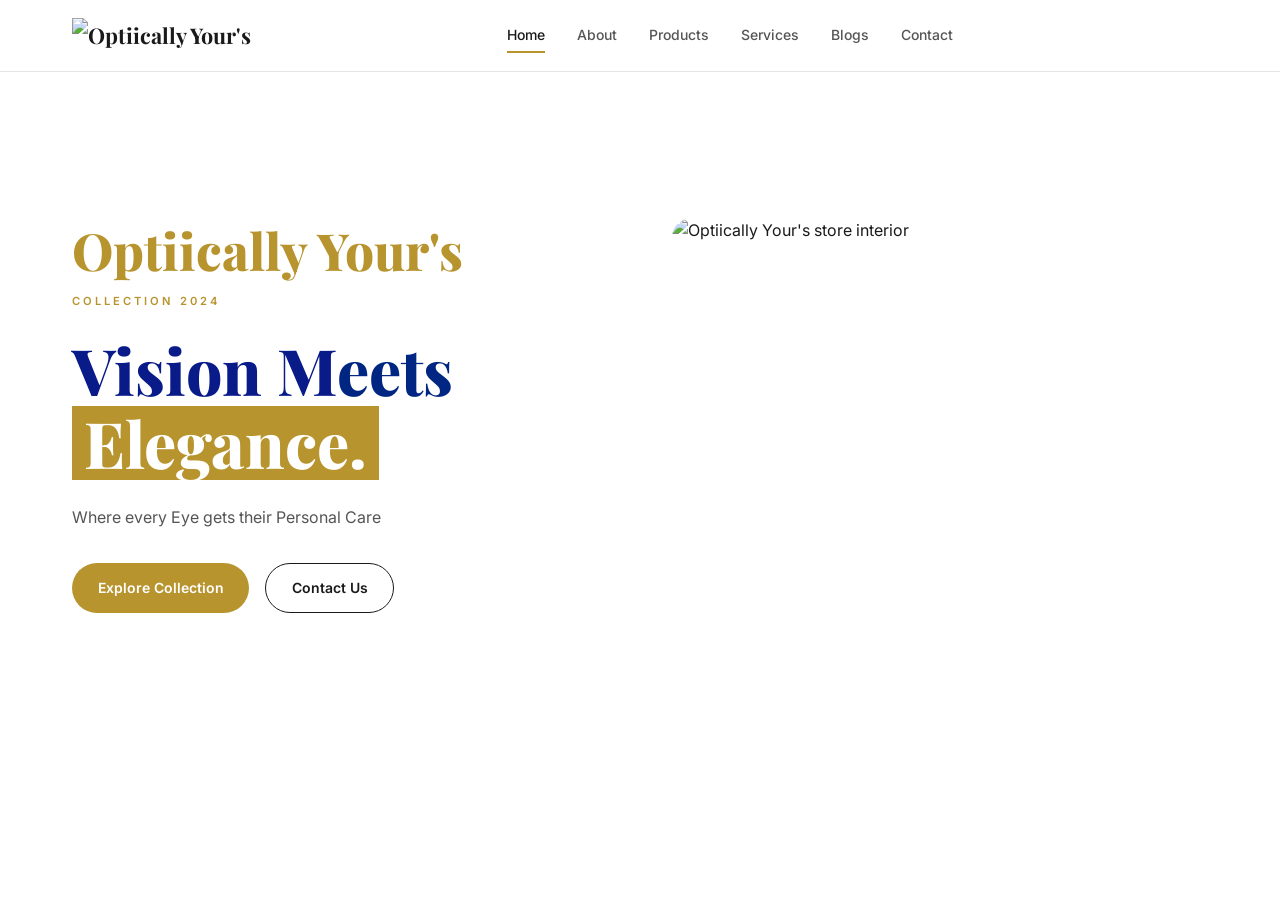
==== index.html @ fedd02a6 "Add site pages, styles, and scripts Co-Authored-By: Claude Fable 5 <noreply@anthropic.com>" ====
<!DOCTYPE html>
<html lang="en">
<head>
  <meta charset="UTF-8">
  <meta name="viewport" content="width=device-width, initial-scale=1.0">
  <meta name="description" content="Optiically Your's — Curating the world's most exquisite eyewear. Precision medical care wrapped in high-fashion aesthetics.">
  <title>Optiically Your's | Vision Meets Elegance</title>
  <link rel="stylesheet" href="css/styles.css">
</head>
<body>

  <!-- ======== NAVIGATION ======== -->
  <nav class="navbar">
    <div class="container">
      <a href="index.html" class="nav-logo"><img src="images/logo.png?v=1" alt="Optiically Your's"></a>
      <div class="nav-links">
        <a href="index.html" class="active">Home</a>
        <a href="about.html">About</a>
        <a href="products.html">Products</a>
        <a href="services.html">Services</a>
        <a href="blogs.html">Blogs</a>
        <a href="contact.html">Contact</a>
      </div>
      <div class="nav-actions">
        <div class="nav-toggle">
          <span></span><span></span><span></span>
        </div>
      </div>
    </div>
  </nav>

  <!-- ======== HERO ======== -->
  <section class="hero">
    <div class="container">
      <div class="hero-content fade-in-left">
        <p style="font-family: var(--font-serif); font-weight: 800; font-size: clamp(2.4rem, 4vw, 3.4rem); line-height: 1.05; color: var(--gold); margin-bottom: var(--space-md);">Optiically Your's</p>
        <p class="hero-label">Collection 2024</p>
        <h1 class="hero-title">
          <span style="color: #1a1a1a;">Vision M<span style="color: #002683;">eets</span></span><br>
          <span class="highlight">Elegance.</span>
        </h1>
        <p class="hero-description">
          Where every Eye gets their Personal Care
        </p>
        <div class="hero-buttons">
          <a href="products.html" class="btn btn-primary">Explore Collection</a>
          <a href="contact.html" class="btn btn-outline">Contact Us</a>
        </div>
      </div>
      <div class="hero-visual fade-in-right">
        <div class="hero-image hero-slideshow">
          <img src="images/hero.png?v=1" alt="Optiically Your's store interior" class="hero-slide is-active">
          <img src="images/hero2.png?v=2" alt="Optiically Your's Drishti Ratna award recognition" class="hero-slide">
          <img src="images/hero3.png?v=1" alt="Optiically Your's Drishti Ratna Certificate of Honour from Bonzer Lenses" class="hero-slide">
        </div>
      </div>
    </div>
  </section>

  <!-- ======== FOOTER ======== -->
  <script src="js/main.js"></script>
  <style>
    .hero-slideshow { position: relative; }
    .hero-slideshow .hero-slide {
      position: absolute;
      inset: 0;
      width: 100%;
      height: 100%;
      object-fit: cover;
      opacity: 0;
      transition: opacity 1s var(--ease);
    }
    .hero-slideshow .hero-slide.is-active { opacity: 1; }
  </style>
  <script>
    (function () {
      const slides = document.querySelectorAll('.hero-slideshow .hero-slide');
      if (slides.length < 2) return;
      let i = 0;
      setInterval(function () {
        slides[i].classList.remove('is-active');
        i = (i + 1) % slides.length;
        slides[i].classList.add('is-active');
      }, 3500);
    })();
  </script>
</body>
</html>

<style id="__om-edit-overrides">
:is(h1,h2,h3,h4,h5,h6) >span:nth-child(1) { color: rgb(0, 36, 126) !important }
:is(h1,h2,h3,h4,h5,h6) >span:nth-child(1) { color: rgb(0, 17, 126) !important }
:is(h1,h2,h3,h4,h5,h6) >span:nth-child(1) { color: rgb(0, 15, 111) !important }
:is(h1,h2,h3,h4,h5,h6) >span:nth-child(1) { color: rgb(9, 26, 137) !important }
</style>
---- css/styles.css ----
/* ============================================
   OPTICALLY YOURS — Design System & Styles
   ============================================ */

/* ---------- Google Fonts ---------- */
@import url('https://fonts.googleapis.com/css2?family=Playfair+Display:ital,wght@0,400;0,500;0,600;0,700;0,800;1,400;1,500;1,600;1,700&family=Inter:wght@300;400;500;600;700&display=swap');

/* ---------- CSS Variables ---------- */
:root {
  /* Colors */
  --gold:        #B8942E;
  --gold-light:  #D4AF37;
  --gold-bg:     #F5E6A3;
  --gold-pale:   #FCF7E3;
  --dark:        #1A1A1A;
  --dark-2:      #2C2C2C;
  --gray-800:    #333333;
  --gray-600:    #555555;
  --gray-400:    #999999;
  --gray-200:    #E5E5E5;
  --gray-100:    #F2F2F2;
  --off-white:   #F9F7F3;
  --white:       #FFFFFF;
  --red:         #C0392B;

  /* Typography */
  --font-serif:  'Playfair Display', Georgia, 'Times New Roman', serif;
  --font-sans:   'Inter', -apple-system, BlinkMacSystemFont, 'Segoe UI', sans-serif;

  /* Spacing */
  --space-xs:    0.25rem;
  --space-sm:    0.5rem;
  --space-md:    1rem;
  --space-lg:    1.5rem;
  --space-xl:    2rem;
  --space-2xl:   3rem;
  --space-3xl:   4rem;
  --space-4xl:   6rem;

  /* Borders */
  --radius-sm:   6px;
  --radius-md:   12px;
  --radius-lg:   20px;
  --radius-xl:   28px;
  --radius-full: 9999px;

  /* Shadows */
  --shadow-sm:   0 1px 3px rgba(0,0,0,0.06);
  --shadow-md:   0 4px 12px rgba(0,0,0,0.08);
  --shadow-lg:   0 8px 30px rgba(0,0,0,0.10);
  --shadow-xl:   0 12px 40px rgba(0,0,0,0.12);

  /* Transitions */
  --ease:        cubic-bezier(0.4, 0, 0.2, 1);
  --duration:    0.3s;

  /* Layout */
  --max-width:   1200px;
  --nav-height:  72px;
}

/* ---------- Reset ---------- */
*, *::before, *::after {
  margin: 0;
  padding: 0;
  box-sizing: border-box;
}

html {
  scroll-behavior: smooth;
  font-size: 16px;
}

body {
  font-family: var(--font-sans);
  color: var(--dark);
  background: var(--white);
  line-height: 1.6;
  -webkit-font-smoothing: antialiased;
  overflow-x: hidden;
}

a {
  text-decoration: none;
  color: inherit;
  transition: color var(--duration) var(--ease);
}

ul, ol { list-style: none; }

img {
  max-width: 100%;
  height: auto;
  display: block;
}

button, input, textarea, select {
  font-family: inherit;
  font-size: inherit;
  border: none;
  outline: none;
  background: none;
}

/* ---------- Utility ---------- */
.container {
  width: 100%;
  max-width: var(--max-width);
  margin: 0 auto;
  padding: 0 var(--space-xl);
}

.section {
  padding: var(--space-4xl) 0;
}

.section-label {
  font-family: var(--font-sans);
  font-size: 0.75rem;
  font-weight: 600;
  letter-spacing: 2.5px;
  text-transform: uppercase;
  color: var(--gold);
  margin-bottom: var(--space-md);
}

.section-title {
  font-family: var(--font-serif);
  font-size: clamp(2rem, 4vw, 2.75rem);
  font-weight: 700;
  color: var(--dark);
  line-height: 1.15;
  margin-bottom: var(--space-md);
}

.section-subtitle {
  font-size: 1rem;
  color: var(--gray-600);
  max-width: 560px;
  line-height: 1.7;
}

/* Image placeholders */
.img-placeholder {
  background: var(--gray-100);
  border: 2px dashed var(--gray-200);
  display: flex;
  align-items: center;
  justify-content: center;
  color: var(--gray-400);
  font-size: 0.85rem;
  font-weight: 500;
  text-align: center;
  border-radius: var(--radius-md);
  overflow: hidden;
  position: relative;
}

.img-placeholder.dark {
  background: var(--dark-2);
  border-color: #444;
  color: #777;
}

.img-placeholder img {
  width: 100%;
  height: 100%;
  object-fit: cover;
  position: absolute;
  top: 0;
  left: 0;
}

/* ---------- Buttons ---------- */
.btn {
  display: inline-flex;
  align-items: center;
  gap: var(--space-sm);
  padding: 0.8rem 1.6rem;
  font-weight: 600;
  font-size: 0.875rem;
  border-radius: var(--radius-full);
  cursor: pointer;
  transition: all var(--duration) var(--ease);
  white-space: nowrap;
}

.btn-primary {
  background: var(--gold);
  color: var(--white);
}
.btn-primary:hover {
  background: var(--gold-light);
  transform: translateY(-2px);
  box-shadow: 0 6px 20px rgba(184,148,46,0.35);
}

.btn-outline {
  background: transparent;
  color: var(--dark);
  border: 1.5px solid var(--dark);
}
.btn-outline:hover {
  background: var(--dark);
  color: var(--white);
  transform: translateY(-2px);
}

.btn-gold-outline {
  background: transparent;
  color: var(--gold);
  border: 1.5px solid var(--gold);
}
.btn-gold-outline:hover {
  background: var(--gold);
  color: var(--white);
  transform: translateY(-2px);
}

/* ============================================
             NAVIGATION
   ============================================ */
.navbar {
  position: fixed;
  top: 0;
  left: 0;
  width: 100%;
  height: var(--nav-height);
  background: rgba(255,255,255,0.95);
  backdrop-filter: blur(12px);
  -webkit-backdrop-filter: blur(12px);
  border-bottom: 1px solid var(--gray-200);
  z-index: 1000;
  transition: box-shadow var(--duration) var(--ease);
}

.navbar.scrolled {
  box-shadow: var(--shadow-md);
}

.navbar .container {
  display: flex;
  align-items: center;
  justify-content: space-between;
  height: 100%;
}

.nav-logo {
  font-family: var(--font-serif);
  font-size: 1.35rem;
  font-weight: 700;
  color: var(--dark);
  display: flex;
  align-items: center;
  gap: var(--space-sm);
}

.nav-logo img {
  height: 36px;
  width: auto;
}

.nav-links {
  display: flex;
  align-items: center;
  gap: var(--space-xl);
}

.nav-links a {
  font-size: 0.875rem;
  font-weight: 500;
  color: var(--gray-600);
  position: relative;
  padding: 4px 0;
}

.nav-links a::after {
  content: '';
  position: absolute;
  bottom: -2px;
  left: 0;
  width: 0;
  height: 2px;
  background: var(--gold);
  transition: width var(--duration) var(--ease);
}

.nav-links a:hover,
.nav-links a.active {
  color: var(--dark);
}

.nav-links a.active::after,
.nav-links a:hover::after {
  width: 100%;
}

.nav-actions {
  display: flex;
  align-items: center;
  gap: var(--space-md);
}

.nav-icon {
  width: 38px;
  height: 38px;
  border-radius: 50%;
  display: flex;
  align-items: center;
  justify-content: center;
  background: var(--gray-100);
  color: var(--dark);
  cursor: pointer;
  transition: all var(--duration) var(--ease);
}
.nav-icon:hover {
  background: var(--dark);
  color: var(--white);
}

/* Mobile menu toggle */
.nav-toggle {
  display: none;
  flex-direction: column;
  gap: 5px;
  cursor: pointer;
  padding: 4px;
}
.nav-toggle span {
  width: 24px;
  height: 2px;
  background: var(--dark);
  border-radius: 2px;
  transition: all var(--duration) var(--ease);
}

/* ============================================
             FOOTER
   ============================================ */
.footer {
  background: var(--white);
  border-top: 1px solid var(--gray-200);
  padding: var(--space-xl) 0;
}

.footer .container {
  display: flex;
  align-items: center;
  justify-content: space-between;
  flex-wrap: wrap;
  gap: var(--space-md);
}

.footer-brand {
  font-family: var(--font-serif);
  font-size: 1.1rem;
  font-weight: 700;
}

.footer-copy {
  font-size: 0.8rem;
  color: var(--gray-400);
  margin-top: var(--space-xs);
}

.footer-links {
  display: flex;
  gap: var(--space-xl);
}

.footer-links a {
  font-size: 0.85rem;
  color: var(--gray-600);
}
.footer-links a:hover {
  color: var(--dark);
}

.footer-social {
  display: flex;
  gap: var(--space-sm);
}

.footer-social a {
  width: 36px;
  height: 36px;
  border-radius: 50%;
  background: var(--dark);
  color: var(--white);
  display: flex;
  align-items: center;
  justify-content: center;
  font-size: 0.85rem;
  transition: all var(--duration) var(--ease);
}
.footer-social a:hover {
  background: var(--gold);
  transform: translateY(-2px);
}

/* ============================================
             HOME PAGE
   ============================================ */

/* Hero */
.hero {
  padding-top: calc(var(--nav-height) + var(--space-3xl));
  padding-bottom: var(--space-3xl);
  min-height: 85vh;
  display: flex;
  align-items: center;
}

.hero .container {
  display: grid;
  grid-template-columns: 1fr 1fr;
  gap: var(--space-3xl);
  align-items: center;
}

.hero-content {
  position: relative;
}

.hero-label {
  font-family: var(--font-sans);
  font-size: 0.7rem;
  font-weight: 600;
  letter-spacing: 3px;
  text-transform: uppercase;
  color: var(--gold);
  margin-bottom: var(--space-lg);
}

.hero-title {
  font-family: var(--font-serif);
  font-size: clamp(2.8rem, 5vw, 4rem);
  font-weight: 800;
  line-height: 1.1;
  color: var(--dark);
  margin-bottom: var(--space-lg);
}

.hero-title .highlight {
  background: var(--gold);
  color: var(--white);
  padding: 2px 12px;
  display: inline-block;
}

.hero-description {
  font-size: 1rem;
  color: var(--gray-600);
  line-height: 1.7;
  max-width: 420px;
  margin-bottom: var(--space-xl);
}

.hero-buttons {
  display: flex;
  gap: var(--space-md);
  flex-wrap: wrap;
}

.hero-visual {
  position: relative;
}

.hero-image {
  width: 100%;
  aspect-ratio: 4/3;
  border-radius: var(--radius-lg);
  overflow: hidden;
}

.hero-testimonial {
  position: absolute;
  bottom: -10px;
  left: -30px;
  background: var(--white);
  border-radius: var(--radius-md);
  padding: var(--space-lg);
  max-width: 280px;
  box-shadow: var(--shadow-lg);
  animation: float 4s ease-in-out infinite;
}

.hero-testimonial p {
  font-size: 0.85rem;
  font-style: italic;
  color: var(--gray-600);
  line-height: 1.5;
  margin-bottom: var(--space-sm);
}

.hero-testimonial .author {
  display: flex;
  align-items: center;
  gap: var(--space-sm);
  font-size: 0.8rem;
  font-weight: 600;
  color: var(--dark);
}

.hero-testimonial .author-avatar {
  width: 28px;
  height: 28px;
  border-radius: 50%;
  background: var(--gray-200);
}

@keyframes float {
  0%, 100% { transform: translateY(0); }
  50% { transform: translateY(-8px); }
}

/* Signature Frames */
.signature-frames {
  background: var(--white);
}

.signature-header {
  display: flex;
  justify-content: space-between;
  align-items: flex-end;
  margin-bottom: var(--space-3xl);
}

.signature-header .view-catalog {
  font-size: 0.9rem;
  font-weight: 600;
  color: var(--gold);
  display: flex;
  align-items: center;
  gap: var(--space-xs);
}
.signature-header .view-catalog:hover {
  gap: var(--space-sm);
}

.frames-grid {
  display: grid;
  grid-template-columns: 1fr 1fr 1fr;
  grid-template-rows: auto auto;
  gap: var(--space-xl);
}

.frame-card {
  background: var(--white);
  border: 1px solid var(--gray-200);
  border-radius: var(--radius-lg);
  overflow: hidden;
  transition: all var(--duration) var(--ease);
  padding: var(--space-xl);
}
.frame-card:hover {
  box-shadow: var(--shadow-lg);
  transform: translateY(-4px);
}

.frame-card.featured {
  grid-row: span 2;
  display: flex;
  flex-direction: column;
}

.frame-card .badge {
  display: inline-block;
  background: var(--gold);
  color: var(--white);
  font-size: 0.65rem;
  font-weight: 700;
  letter-spacing: 1.5px;
  text-transform: uppercase;
  padding: 4px 10px;
  border-radius: var(--radius-full);
  margin-bottom: var(--space-md);
}

.frame-card h3 {
  font-family: var(--font-serif);
  font-size: 1.5rem;
  font-weight: 700;
  margin-bottom: var(--space-xs);
}

.frame-card .frame-subtitle {
  font-size: 0.85rem;
  color: var(--gray-400);
}

.frame-card .frame-image {
  flex: 1;
  min-height: 180px;
  margin: var(--space-lg) 0;
  border-radius: var(--radius-md);
}

.frame-card .frame-footer {
  font-size: 0.75rem;
  font-weight: 600;
  letter-spacing: 1.5px;
  text-transform: uppercase;
  color: var(--gray-400);
  margin-top: auto;
}

.frame-card .view-details {
  font-size: 0.85rem;
  font-weight: 600;
  color: var(--gold);
  margin-top: var(--space-md);
  display: inline-flex;
  align-items: center;
  gap: var(--space-xs);
}
.frame-card .view-details:hover {
  gap: var(--space-sm);
}

/* Prescription Lenses CTA */
.lenses-cta {
  grid-column: 2 / 4;
  background: var(--gold-pale);
  border: none;
  display: flex;
  align-items: center;
  gap: var(--space-xl);
}

.lenses-cta .lenses-info { flex: 1; }

.lenses-cta h3 {
  font-family: var(--font-serif);
  font-size: 1.4rem;
  margin-bottom: var(--space-sm);
}

.lenses-cta p {
  font-size: 0.85rem;
  color: var(--gray-600);
  line-height: 1.5;
}

.lenses-cta .learn-more {
  font-size: 0.85rem;
  font-weight: 600;
  color: var(--gold);
  margin-top: var(--space-md);
  display: inline-flex;
  align-items: center;
  gap: var(--space-xs);
}

.lenses-cta .lens-icon {
  width: 80px;
  height: 80px;
  border-radius: 50%;
  background: var(--gold);
  flex-shrink: 0;
}

/* ============================================
             ABOUT PAGE
   ============================================ */
.page-hero {
  padding-top: calc(var(--nav-height) + var(--space-2xl));
  padding-bottom: var(--space-3xl);
}

/* About - Founder Section */
.founder-section {
  padding-top: calc(var(--nav-height) + var(--space-2xl));
  padding-bottom: var(--space-3xl);
}

.founder-section .container {
  display: grid;
  grid-template-columns: 300px 1fr;
  gap: var(--space-3xl);
  align-items: start;
}

.founder-image {
  width: 100%;
  aspect-ratio: 3/4;
  border-radius: var(--radius-lg);
  overflow: hidden;
}

.founder-content .section-label {
  color: var(--gold);
}

.founder-content .founder-name {
  font-family: var(--font-serif);
  font-size: clamp(2.2rem, 4vw, 3rem);
  font-weight: 700;
  line-height: 1.15;
  margin-bottom: var(--space-lg);
}

.founder-content .founder-name .gold {
  color: var(--gold);
}

.founder-content .founder-bio {
  font-size: 0.95rem;
  color: var(--gray-600);
  line-height: 1.8;
  margin-bottom: var(--space-xl);
}

.founder-quote {
  background: var(--gold-pale);
  border-left: 4px solid var(--gold);
  padding: var(--space-xl);
  border-radius: 0 var(--radius-md) var(--radius-md) 0;
  margin-bottom: var(--space-xl);
}

.founder-quote blockquote {
  font-family: var(--font-serif);
  font-size: 1.05rem;
  font-style: italic;
  color: var(--dark);
  line-height: 1.6;
  margin-bottom: var(--space-sm);
}

.founder-quote cite {
  font-family: var(--font-serif);
  font-size: 0.9rem;
  color: var(--gold);
  font-style: italic;
}

/* Mission */
.mission-section {
  text-align: center;
  background: var(--white);
}

.mission-section .mission-quote {
  font-family: var(--font-serif);
  font-style: italic;
  font-size: 1.05rem;
  color: var(--gray-600);
  max-width: 520px;
  margin: 0 auto var(--space-3xl);
  line-height: 1.6;
}

.mission-pillars {
  display: grid;
  grid-template-columns: repeat(3, 1fr);
  gap: var(--space-xl);
}

.mission-pillar {
  text-align: center;
  padding: var(--space-xl);
}

.mission-pillar .pillar-icon {
  width: 56px;
  height: 56px;
  border-radius: 50%;
  background: var(--gold-pale);
  color: var(--gold);
  display: flex;
  align-items: center;
  justify-content: center;
  font-size: 1.2rem;
  margin: 0 auto var(--space-md);
}

.mission-pillar h4 {
  font-family: var(--font-serif);
  font-size: 1.1rem;
  margin-bottom: var(--space-sm);
}

.mission-pillar p {
  font-size: 0.85rem;
  color: var(--gray-600);
  line-height: 1.6;
}

/* Lens Experience */
.lens-experience {
  background: var(--off-white);
}

.lens-experience .container {
  display: grid;
  grid-template-columns: 1fr 1fr;
  gap: var(--space-3xl);
  align-items: center;
}

.lens-bars { display: flex; flex-direction: column; gap: var(--space-lg); }

.lens-bar {
  background: var(--white);
  border-radius: var(--radius-md);
  padding: var(--space-lg);
  box-shadow: var(--shadow-sm);
}

.lens-bar .bar-header {
  display: flex;
  justify-content: space-between;
  align-items: center;
  margin-bottom: var(--space-sm);
}

.lens-bar .bar-name {
  font-weight: 600;
  font-size: 0.9rem;
}

.lens-bar .bar-tag {
  font-size: 0.7rem;
  font-weight: 700;
  letter-spacing: 1px;
  text-transform: uppercase;
  color: var(--white);
  background: var(--gold);
  padding: 2px 8px;
  border-radius: var(--radius-full);
}

.lens-bar .bar-track {
  height: 6px;
  background: var(--gray-200);
  border-radius: 3px;
  overflow: hidden;
}

.lens-bar .bar-fill {
  height: 100%;
  background: var(--gold);
  border-radius: 3px;
  transition: width 1.5s var(--ease);
}

.lens-bar .bar-description {
  font-size: 0.8rem;
  color: var(--gray-400);
  margin-top: var(--space-sm);
}

.expertise-content h3 {
  font-family: var(--font-serif);
  font-size: 1.6rem;
  margin-bottom: var(--space-lg);
}

.expertise-content p {
  font-size: 0.95rem;
  color: var(--gray-600);
  line-height: 1.7;
  margin-bottom: var(--space-xl);
}

.expertise-list {
  display: flex;
  flex-direction: column;
  gap: var(--space-md);
}

.expertise-list li {
  display: flex;
  align-items: center;
  gap: var(--space-sm);
  font-size: 0.9rem;
  font-weight: 500;
}

.expertise-list li .check {
  width: 22px;
  height: 22px;
  border-radius: 50%;
  background: var(--gold);
  color: var(--white);
  display: flex;
  align-items: center;
  justify-content: center;
  font-size: 0.7rem;
  flex-shrink: 0;
}

/* ============================================
             SERVICES PAGE
   ============================================ */

/* Services Hero */
.services-hero {
  padding-top: calc(var(--nav-height) + var(--space-2xl));
  padding-bottom: var(--space-2xl);
  position: relative;
  overflow: hidden;
}

.services-hero .container {
  display: grid;
  grid-template-columns: 1fr 1fr;
  gap: var(--space-3xl);
  align-items: center;
}

.services-hero-image {
  position: relative;
  border-radius: var(--radius-lg);
  overflow: hidden;
  aspect-ratio: 4/3;
}

.services-hero-stat {
  position: absolute;
  bottom: 20px;
  right: 20px;
  background: rgba(0,0,0,0.7);
  backdrop-filter: blur(8px);
  color: var(--white);
  border-radius: var(--radius-md);
  padding: var(--space-md) var(--space-lg);
  text-align: center;
}

.services-hero-stat .stat-number {
  font-family: var(--font-serif);
  font-size: 2rem;
  font-weight: 700;
}

.services-hero-stat .stat-label {
  font-size: 0.7rem;
  letter-spacing: 1.5px;
  text-transform: uppercase;
  opacity: 0.8;
}

/* Lens Solutions */
.lens-solutions {
  background: var(--white);
}

.solutions-header {
  display: flex;
  justify-content: space-between;
  align-items: flex-end;
  margin-bottom: var(--space-3xl);
}

.solutions-header .watermark {
  font-family: var(--font-serif);
  font-size: 5rem;
  font-weight: 700;
  color: var(--gray-100);
  line-height: 1;
}

.solutions-grid {
  display: grid;
  grid-template-columns: 1fr;
  gap: var(--space-xl);
}

.solution-card {
  background: var(--off-white);
  border-radius: var(--radius-lg);
  padding: var(--space-2xl);
  transition: all var(--duration) var(--ease);
  display: flex;
  align-items: center;
  gap: var(--space-2xl);
}
.solution-card:hover {
  background: var(--white);
  box-shadow: var(--shadow-lg);
  transform: translateY(-4px);
}

.solution-lens {
  flex-shrink: 0;
  width: 260px;
  border-radius: var(--radius-md);
  overflow: hidden;
}

.solution-lens.img-placeholder {
  height: 160px;
  border-radius: var(--radius-md);
}

.solution-lens.has-image {
  background: var(--white);
  box-shadow: var(--shadow-sm);
  display: flex;
  align-items: center;
  justify-content: center;
}

.solution-lens.has-image img {
  width: 100%;
  height: auto;
  display: block;
  object-fit: contain;
}

.solution-content {
  flex: 1;
}

@media (max-width: 540px) {
  .solution-card {
    flex-direction: column;
    align-items: flex-start;
    gap: var(--space-lg);
  }
  .solution-lens,
  .solution-lens.has-image {
    width: 100%;
  }
}

.solution-card .card-icon {
  width: 48px;
  height: 48px;
  border-radius: var(--radius-md);
  background: var(--white);
  display: flex;
  align-items: center;
  justify-content: center;
  font-size: 1.2rem;
  margin-bottom: var(--space-lg);
  box-shadow: var(--shadow-sm);
}

.solution-card h4 {
  font-family: var(--font-serif);
  font-size: 1.15rem;
  margin-bottom: var(--space-sm);
}

.solution-card p {
  font-size: 0.85rem;
  color: var(--gray-600);
  line-height: 1.6;
}

/* Blogs page */
.blog-eyebrow {
  font-size: 0.72rem;
  letter-spacing: 0.12em;
  text-transform: uppercase;
  color: var(--gold);
  font-weight: 600;
  margin-bottom: var(--space-xs);
}
.solution-card .blog-eyebrow + h4 {
  margin-top: 0;
}
.blog-cta {
  display: flex;
  align-items: center;
  justify-content: space-between;
  gap: var(--space-xl);
  flex-wrap: wrap;
  background: var(--off-white);
  border: 1px solid var(--gray-200);
  border-radius: var(--radius-lg);
  padding: var(--space-2xl);
}
.blog-cta h3 {
  font-family: var(--font-serif);
  font-size: 1.5rem;
  color: rgb(9, 26, 137);
  margin-bottom: var(--space-xs);
}
.blog-cta p {
  font-size: 0.9rem;
  color: var(--gray-600);
  max-width: 46ch;
}
.blog-cta .btn {
  flex-shrink: 0;
}
@media (max-width: 540px) {
  .blog-cta {
    text-align: center;
    justify-content: center;
  }
}

/* Eye Conditions — stacked variant (Blogs page) */
.eye-conditions.stacked .conditions-intro {
  text-align: center;
  max-width: 640px;
  margin: 0 auto var(--space-2xl);
}
.eye-conditions.stacked .conditions-grid {
  grid-template-columns: repeat(4, 1fr);
}
@media (max-width: 540px) {
  .eye-conditions.stacked .conditions-grid {
    grid-template-columns: 1fr;
  }
}

/* Eye Conditions */
.eye-conditions {
  background: var(--off-white);
}

.conditions-layout {
  display: grid;
  grid-template-columns: 1fr 1fr;
  gap: var(--space-3xl);
  align-items: start;
}

.conditions-intro h2 {
  font-family: var(--font-serif);
  font-size: clamp(2rem, 3.5vw, 2.5rem);
  line-height: 1.15;
  margin-bottom: var(--space-md);
}

.conditions-intro h2 em {
  font-style: italic;
  color: var(--gold);
}

.conditions-intro p {
  font-size: 0.95rem;
  color: var(--gray-600);
  line-height: 1.7;
}

.conditions-intro-image {
  width: 100%;
  aspect-ratio: 16/10;
  border-radius: var(--radius-lg);
  margin-top: var(--space-xl);
  overflow: hidden;
}

.conditions-grid {
  display: grid;
  grid-template-columns: 1fr 1fr;
  gap: var(--space-lg);
}

.condition-card {
  background: var(--white);
  border-radius: var(--radius-lg);
  padding: var(--space-xl);
  transition: all var(--duration) var(--ease);
  display: flex;
  flex-direction: column;
}
.condition-card:hover {
  box-shadow: var(--shadow-md);
}

.condition-card h4 {
  font-family: var(--font-serif);
  font-size: 1.05rem;
  color: var(--gold);
  margin-bottom: var(--space-sm);
}

.condition-card p {
  font-size: 0.82rem;
  color: var(--gray-600);
  line-height: 1.6;
}

.condition-card .read-more {
  margin-top: var(--space-md);
  display: inline-flex;
  align-items: center;
  gap: 6px;
  font-size: 0.72rem;
  letter-spacing: 0.1em;
  text-transform: uppercase;
  font-weight: 600;
  color: var(--gold);
  transition: gap var(--duration) var(--ease);
}
.condition-card .read-more:hover {
  gap: 12px;
}

/* ============================================
             BLOG ARTICLE PAGE
   ============================================ */
.article-hero {
  padding-top: calc(var(--nav-height) + var(--space-2xl));
  padding-bottom: var(--space-xl);
}
.article-hero .container {
  max-width: 760px;
}
.article-back {
  display: inline-flex;
  align-items: center;
  gap: 8px;
  font-size: 0.78rem;
  letter-spacing: 0.08em;
  text-transform: uppercase;
  font-weight: 600;
  color: var(--gray-400);
  margin-bottom: var(--space-xl);
  transition: color var(--duration) var(--ease);
}
.article-back:hover {
  color: var(--gold);
}
.article-hero .section-label {
  color: var(--gold);
}
.article-title {
  font-family: var(--font-serif);
  font-size: clamp(2.1rem, 4.5vw, 3rem);
  line-height: 1.1;
  color: rgb(9, 26, 137);
  margin: var(--space-sm) 0 var(--space-lg);
}
.article-lede {
  font-size: 1.15rem;
  line-height: 1.6;
  color: var(--gray-600);
}
.article-dek {
  font-size: 1.2rem;
  line-height: 1.5;
  color: var(--gray-600);
  font-style: italic;
  margin: var(--space-sm) 0 var(--space-lg);
}
.article-meta {
  display: flex;
  flex-wrap: wrap;
  gap: var(--space-sm) var(--space-lg);
  align-items: center;
  padding-top: var(--space-lg);
  border-top: 1px solid var(--gray-200);
  font-size: 0.78rem;
  letter-spacing: 0.06em;
  text-transform: uppercase;
  font-weight: 600;
  color: var(--gray-400);
}
.article-meta .meta-tag {
  color: var(--gold);
}
.article-stats {
  display: grid;
  grid-template-columns: repeat(3, 1fr);
  gap: var(--space-lg);
  margin: var(--space-2xl) 0;
  padding: var(--space-2xl) 0;
  border-top: 1px solid var(--gray-200);
  border-bottom: 1px solid var(--gray-200);
}
.article-stats .stat {
  text-align: center;
}
.article-stats .stat-num {
  font-family: var(--font-serif);
  font-size: clamp(2.2rem, 5vw, 3.2rem);
  line-height: 1;
  color: rgb(9, 26, 137);
  margin-bottom: var(--space-xs);
}
.article-stats .stat-cap {
  font-size: 0.8rem;
  line-height: 1.4;
  color: var(--gray-500);
}
.article-quote {
  margin: var(--space-2xl) 0;
  padding-left: var(--space-xl);
  border-left: 3px solid var(--gold);
  font-family: var(--font-serif);
  font-style: italic;
  font-size: 1.35rem;
  line-height: 1.5;
  color: rgb(9, 26, 137);
}
@media (max-width: 540px) {
  .article-stats {
    grid-template-columns: 1fr;
    gap: var(--space-xl);
  }
}
.article-body {
  padding-top: 0;
  padding-bottom: var(--space-3xl);
}
.article-body .container {
  max-width: 760px;
}
.article-figure {
  aspect-ratio: 16/9;
  border-radius: var(--radius-lg);
  margin-bottom: var(--space-2xl);
}
.article-prose h2 {
  font-family: var(--font-serif);
  font-size: 1.6rem;
  color: rgb(9, 26, 137);
  margin: var(--space-2xl) 0 var(--space-sm);
}
.article-prose h3 {
  font-family: var(--font-serif);
  font-size: 1.2rem;
  color: var(--gold);
  margin: var(--space-xl) 0 var(--space-xs);
}
.article-prose p {
  font-size: 1rem;
  line-height: 1.75;
  color: var(--gray-600);
  margin-bottom: var(--space-md);
}
.article-prose ul {
  margin: 0 0 var(--space-md) var(--space-lg);
  padding: 0;
}
.article-prose li {
  font-size: 1rem;
  line-height: 1.7;
  color: var(--gray-600);
  margin-bottom: var(--space-xs);
}
.article-placeholder {
  border: 1px dashed var(--gray-300);
  border-radius: var(--radius-lg);
  padding: var(--space-2xl);
  text-align: center;
  color: var(--gray-400);
  font-family: var(--font-mono, monospace);
  font-size: 0.85rem;
  line-height: 1.7;
}
.article-types {
  display: grid;
  grid-template-columns: repeat(3, 1fr);
  gap: var(--space-lg);
  margin: var(--space-xl) 0;
}
.article-type-card {
  background: var(--off-white);
  border-radius: var(--radius-lg);
  padding: var(--space-xl);
  border-top: 3px solid var(--gold);
}
.article-type-card h3 {
  font-family: var(--font-serif);
  font-size: 1rem;
  color: rgb(9, 26, 137);
  margin-bottom: var(--space-sm);
}
.article-type-card p {
  font-size: 0.82rem;
  color: var(--gray-600);
  line-height: 1.6;
  margin: 0;
}
@media (max-width: 540px) {
  .article-types {
    grid-template-columns: 1fr;
  }
}

/* ============================================
             CONTACT PAGE
   ============================================ */
.contact-hero {
  padding-top: calc(var(--nav-height) + var(--space-2xl));
  padding-bottom: var(--space-2xl);
}

.contact-hero .container {
  display: grid;
  grid-template-columns: 1fr 1fr;
  gap: var(--space-3xl);
  align-items: center;
}

.contact-hero-image {
  width: 100%;
  aspect-ratio: 4/3;
  border-radius: var(--radius-lg);
  overflow: hidden;
}

/* Contact Grid */
.contact-grid {
  display: grid;
  grid-template-columns: 1.2fr 1fr;
  gap: var(--space-xl);
}

/* Form */
.contact-form-card {
  background: var(--white);
  border: 1px solid var(--gray-200);
  border-radius: var(--radius-lg);
  padding: var(--space-2xl);
}

.contact-form-card h3 {
  font-family: var(--font-serif);
  font-size: 1.5rem;
  margin-bottom: var(--space-xl);
}

.form-row {
  display: grid;
  grid-template-columns: 1fr 1fr;
  gap: var(--space-md);
  margin-bottom: var(--space-md);
}

.form-group {
  margin-bottom: var(--space-md);
}

.form-group label {
  display: block;
  font-size: 0.7rem;
  font-weight: 600;
  letter-spacing: 1.5px;
  text-transform: uppercase;
  color: var(--gray-400);
  margin-bottom: var(--space-sm);
}

.form-group input,
.form-group textarea,
.form-group select {
  width: 100%;
  padding: 0.85rem 1rem;
  background: var(--off-white);
  border: 1px solid var(--gray-200);
  border-radius: var(--radius-sm);
  font-size: 0.9rem;
  color: var(--dark);
  transition: border-color var(--duration);
}

.form-group input:focus,
.form-group textarea:focus,
.form-group select:focus {
  border-color: var(--gold);
}

.form-group textarea {
  resize: vertical;
  min-height: 120px;
}

/* Direct Channels */
.contact-sidebar {
  display: flex;
  flex-direction: column;
  gap: var(--space-xl);
}

.channels-card {
  background: var(--gold-pale);
  border-radius: var(--radius-lg);
  padding: var(--space-2xl);
}

.channels-card h3 {
  font-family: var(--font-serif);
  font-size: 1.3rem;
  margin-bottom: var(--space-xl);
}

.channel-item {
  display: flex;
  gap: var(--space-md);
  margin-bottom: var(--space-lg);
}

.channel-item:last-child { margin-bottom: 0; }

.channel-item .channel-icon {
  width: 40px;
  height: 40px;
  border-radius: 50%;
  background: var(--gold);
  color: var(--white);
  display: flex;
  align-items: center;
  justify-content: center;
  font-size: 1rem;
  flex-shrink: 0;
}

.channel-item .channel-label {
  font-size: 0.65rem;
  font-weight: 600;
  letter-spacing: 1.5px;
  text-transform: uppercase;
  color: var(--gray-400);
  margin-bottom: 2px;
}

.channel-item .channel-value {
  font-size: 1rem;
  font-weight: 700;
  color: var(--dark);
}

.channel-item .channel-note {
  font-size: 0.8rem;
  color: var(--gray-400);
}

/* Hours */
.hours-card {
  background: var(--gold);
  color: var(--white);
  border-radius: var(--radius-lg);
  padding: var(--space-2xl);
}

.hours-card h3 {
  font-family: var(--font-serif);
  font-size: 1.3rem;
  margin-bottom: var(--space-lg);
}

.hours-row {
  display: flex;
  justify-content: space-between;
  padding: var(--space-sm) 0;
  border-bottom: 1px solid rgba(255,255,255,0.2);
  font-size: 0.9rem;
}
.hours-row:last-child { border-bottom: none; }

.hours-row .day { opacity: 0.9; }
.hours-row .time { font-weight: 600; }

.hours-row.closed .day,
.hours-row.closed .time {
  color: var(--gold-pale);
}

/* Find Us */
.find-us {
  background: var(--dark);
  color: var(--white);
  border-radius: var(--radius-xl);
  overflow: hidden;
}

.find-us .container {
  display: grid;
  grid-template-columns: 1fr 1fr;
  min-height: 360px;
}

.find-us-content {
  padding: var(--space-3xl);
}

.find-us-content h2 {
  font-family: var(--font-serif);
  font-size: 2rem;
  margin-bottom: var(--space-lg);
}

.find-us-content p {
  font-size: 0.95rem;
  opacity: 0.8;
  line-height: 1.7;
  margin-bottom: var(--space-xl);
}

.find-us-content .address strong {
  display: block;
  font-size: 1rem;
  opacity: 1;
  margin-bottom: var(--space-xs);
}

.find-us-content .address span {
  font-size: 0.9rem;
  opacity: 0.7;
  display: block;
  line-height: 1.5;
}

.find-us-content .directions-link {
  display: inline-flex;
  align-items: center;
  gap: var(--space-xs);
  margin-top: var(--space-lg);
  color: var(--gold-light);
  font-weight: 600;
  font-size: 0.9rem;
}

.find-us-map {
  position: relative;
  overflow: hidden;
}

.find-us-map .map-pin {
  position: absolute;
  top: 50%;
  left: 50%;
  transform: translate(-50%, -50%);
  width: 48px;
  height: 48px;
  border-radius: 50%;
  background: var(--gold);
  display: flex;
  align-items: center;
  justify-content: center;
  color: var(--white);
  font-size: 1.2rem;
  z-index: 2;
  box-shadow: 0 0 0 12px rgba(184,148,46,0.2);
}

/* ============================================
             OFFERS PAGE
   ============================================ */
.offers-hero {
  padding-top: calc(var(--nav-height) + var(--space-2xl));
  padding-bottom: var(--space-2xl);
}

.offers-hero .container {
  display: grid;
  grid-template-columns: 1fr 1fr;
  gap: var(--space-3xl);
  align-items: center;
}

.offers-hero-title {
  font-family: var(--font-serif);
  font-size: clamp(2.5rem, 4.5vw, 3.5rem);
  font-weight: 800;
  line-height: 1.1;
  margin-bottom: var(--space-lg);
}

.offers-hero-title .gold { color: var(--gold); }

/* Promo Cards */
.promo-grid {
  display: grid;
  grid-template-columns: 1fr 2fr 1fr;
  gap: var(--space-xl);
  align-items: stretch;
}

.promo-card {
  background: var(--white);
  border: 1px solid var(--gray-200);
  border-radius: var(--radius-lg);
  padding: var(--space-xl);
  transition: all var(--duration) var(--ease);
}
.promo-card:hover {
  box-shadow: var(--shadow-md);
  transform: translateY(-2px);
}

.promo-card.promo-image {
  overflow: hidden;
  padding: 0;
}

.promo-card .promo-tag {
  display: inline-block;
  font-size: 0.65rem;
  font-weight: 600;
  letter-spacing: 1.5px;
  text-transform: uppercase;
  color: var(--gold);
  background: var(--gold-pale);
  padding: 4px 10px;
  border-radius: var(--radius-full);
  margin-bottom: var(--space-md);
}

.promo-card h3 {
  font-family: var(--font-serif);
  font-size: 1.3rem;
  margin-bottom: var(--space-sm);
}

.promo-card p {
  font-size: 0.85rem;
  color: var(--gray-600);
  line-height: 1.6;
}

.promo-card .promo-note {
  font-size: 0.75rem;
  color: var(--gray-400);
  font-style: italic;
  margin-top: var(--space-md);
}

.promo-card .promo-icon {
  width: 40px;
  height: 40px;
  border-radius: 50%;
  background: var(--gold-pale);
  color: var(--gold);
  display: flex;
  align-items: center;
  justify-content: center;
  margin-bottom: var(--space-md);
}

.promo-card .book-link {
  display: inline-flex;
  align-items: center;
  gap: var(--space-xs);
  margin-top: var(--space-lg);
  font-size: 0.85rem;
  font-weight: 600;
  color: var(--dark);
}

/* Digital Shield */
.digi-shield {
  display: grid;
  grid-template-columns: 1fr auto;
  gap: var(--space-xl);
  align-items: center;
  margin-top: var(--space-xl);
}

.shield-card {
  background: var(--off-white);
  border-radius: var(--radius-lg);
  padding: var(--space-xl);
}

.shield-card h4 {
  font-size: 0.95rem;
  font-weight: 600;
  margin-bottom: var(--space-xs);
}

.shield-card p {
  font-size: 0.85rem;
  color: var(--gray-600);
}

.shield-card .big-discount {
  font-family: var(--font-serif);
  font-size: 2rem;
  font-weight: 800;
  color: var(--gold);
  margin-top: var(--space-md);
}

/* Referral */
.referral-section {
  margin-top: var(--space-3xl);
  background: var(--dark);
  border-radius: var(--radius-xl);
  padding: var(--space-3xl);
  display: grid;
  grid-template-columns: 1fr auto;
  gap: var(--space-3xl);
  align-items: center;
  color: var(--white);
}

.referral-section h2 {
  font-family: var(--font-serif);
  font-size: 2rem;
  margin-bottom: var(--space-md);
}

.referral-section p {
  font-size: 0.95rem;
  opacity: 0.8;
  line-height: 1.6;
  margin-bottom: var(--space-xl);
}

.referral-buttons {
  display: flex;
  gap: var(--space-md);
}

.referral-icon {
  width: 100px;
  height: 100px;
  border-radius: 50%;
  background: var(--gold);
  display: flex;
  align-items: center;
  justify-content: center;
  font-size: 2.5rem;
  color: var(--white);
}

/* Vouchers */
.vouchers-section {
  margin-top: var(--space-3xl);
}

.vouchers-grid {
  display: grid;
  grid-template-columns: repeat(3, 1fr);
  gap: var(--space-xl);
  margin-top: var(--space-2xl);
}

.voucher-card {
  background: var(--white);
  border: 1px solid var(--gray-200);
  border-radius: var(--radius-lg);
  padding: var(--space-xl);
  text-align: center;
  transition: all var(--duration) var(--ease);
}
.voucher-card:hover {
  box-shadow: var(--shadow-md);
  transform: translateY(-2px);
}

.voucher-card .voucher-icon {
  width: 48px;
  height: 48px;
  border-radius: 50%;
  background: var(--off-white);
  display: flex;
  align-items: center;
  justify-content: center;
  margin: 0 auto var(--space-md);
  font-size: 1.2rem;
}

.voucher-card h4 {
  font-family: var(--font-serif);
  font-size: 1.05rem;
  margin-bottom: var(--space-xs);
}

.voucher-card p {
  font-size: 0.8rem;
  color: var(--gray-600);
  line-height: 1.5;
}

.voucher-card .voucher-meta {
  font-size: 0.7rem;
  font-weight: 600;
  letter-spacing: 1px;
  text-transform: uppercase;
  color: var(--gray-400);
  margin-top: var(--space-md);
}

/* Why Visit */
.why-visit {
  text-align: center;
}

.why-visit-grid {
  display: grid;
  grid-template-columns: repeat(4, 1fr);
  gap: var(--space-xl);
  margin-top: var(--space-2xl);
}

.why-card {
  text-align: center;
  padding: var(--space-lg);
}

.why-card .why-icon {
  width: 52px;
  height: 52px;
  border-radius: 50%;
  background: var(--off-white);
  display: flex;
  align-items: center;
  justify-content: center;
  margin: 0 auto var(--space-md);
  font-size: 1.3rem;
}

.why-card h4 {
  font-size: 0.95rem;
  font-weight: 700;
  margin-bottom: var(--space-sm);
}

.why-card p {
  font-size: 0.8rem;
  color: var(--gray-600);
  line-height: 1.5;
}

/* ============================================
             PRODUCTS PAGE
   ============================================ */
.products-hero {
  padding-top: calc(var(--nav-height) + var(--space-3xl));
  padding-bottom: var(--space-2xl);
  text-align: center;
}

.products-hero .section-title {
  margin-left: auto;
  margin-right: auto;
}

.products-hero .section-subtitle {
  margin: 0 auto;
}

.products-filters {
  display: flex;
  justify-content: center;
  gap: var(--space-md);
  margin-top: var(--space-xl);
  flex-wrap: wrap;
}

.filter-stack {
  display: flex;
  flex-direction: column;
  align-items: center;
  gap: var(--space-sm);
  margin-top: var(--space-xl);
}

.filter-stack .products-filters {
  margin-top: 0;
}

.products-filters[hidden] {
  display: none;
}

.category-filters {
  margin-top: var(--space-xs);
  padding-top: var(--space-md);
  border-top: 1px solid var(--gray-200);
}

.filter-btn {
  padding: 0.6rem 1.4rem;
  font-size: 0.85rem;
  font-weight: 500;
  border: 1px solid var(--gray-200);
  border-radius: var(--radius-full);
  cursor: pointer;
  transition: all var(--duration) var(--ease);
  color: var(--gray-600);
}
.filter-btn:hover,
.filter-btn.active {
  background: var(--dark);
  color: var(--white);
  border-color: var(--dark);
}

.products-grid {
  display: grid;
  grid-template-columns: repeat(3, 1fr);
  gap: var(--space-xl);
}

.product-card {
  background: transparent;
  border: none;
  border-radius: var(--radius-md);
  overflow: hidden;
  transition: all var(--duration) var(--ease);
}
.product-card:hover {
  transform: translateY(-4px);
}

.product-card .product-image {
  width: 100%;
  aspect-ratio: 4/3;
  background: var(--off-white);
  position: relative;
  overflow: hidden;
  border-radius: var(--radius-md);
}

.product-image.blur-fill::before {
  content: '';
  position: absolute;
  inset: 0;
  background-image: var(--bg);
  background-size: cover;
  background-position: center;
  filter: blur(20px) brightness(0.96);
  transform: scale(1.15);
  z-index: 0;
}
.product-image.blur-fill img {
  position: absolute;
  inset: 0;
  width: 100%;
  height: 100%;
  object-fit: contain;
  z-index: 1;
}

.product-card .product-image .product-badge {
  position: absolute;
  top: 12px;
  left: 12px;
  background: var(--gold);
  color: var(--white);
  font-size: 0.65rem;
  font-weight: 700;
  letter-spacing: 1px;
  text-transform: uppercase;
  padding: 4px 10px;
  border-radius: var(--radius-full);
}

.product-card .product-info {
  padding: var(--space-lg);
}

.product-card .product-name {
  font-family: var(--font-serif);
  font-size: 1.1rem;
  font-weight: 600;
  margin-bottom: var(--space-xs);
}

.product-card .product-category {
  font-size: 0.8rem;
  color: var(--gray-400);
  margin-bottom: var(--space-md);
}

.product-card .product-price {
  font-size: 1.1rem;
  font-weight: 700;
  color: var(--dark);
}

.product-card .product-actions {
  display: flex;
  justify-content: space-between;
  align-items: center;
  margin-top: var(--space-md);
}

.product-card .add-to-cart {
  font-size: 0.8rem;
  font-weight: 600;
  color: var(--gold);
  cursor: pointer;
}

/* Add-brand card */
.add-brand-card .add-brand-btn {
  width: 100%;
  aspect-ratio: 4/3;
  border: 2px dashed var(--gray-200);
  border-radius: var(--radius-lg);
  background: var(--gray-100);
  display: flex;
  flex-direction: column;
  align-items: center;
  justify-content: center;
  gap: var(--space-sm);
  cursor: pointer;
  color: var(--gray-400);
  transition: all var(--duration) var(--ease);
}
.add-brand-card .add-brand-btn:hover {
  border-color: var(--gold);
  color: var(--gold);
  background: var(--white);
}
.add-brand-card .add-brand-plus {
  font-size: 2.4rem;
  font-weight: 300;
  line-height: 1;
}
.add-brand-card .add-brand-label {
  font-size: 0.85rem;
  font-weight: 600;
  letter-spacing: 0.02em;
}
.product-card[data-custom-brand] .product-image {
  position: relative;
}
.product-card[data-custom-brand] .brand-remove {
  position: absolute;
  top: 8px;
  right: 8px;
  width: 26px;
  height: 26px;
  border-radius: 50%;
  border: none;
  background: rgba(0, 0, 0, 0.55);
  color: #fff;
  font-size: 1rem;
  line-height: 1;
  cursor: pointer;
  opacity: 0;
  transition: opacity var(--duration) var(--ease);
  z-index: 2;
}
.product-card[data-custom-brand]:hover .brand-remove {
  opacity: 1;
}
.fade-in {
  opacity: 0;
  transform: translateY(24px);
  transition: opacity 0.7s var(--ease), transform 0.7s var(--ease);
}

.fade-in.visible {
  opacity: 1;
  transform: translateY(0);
}

.fade-in-left {
  opacity: 0;
  transform: translateX(-30px);
  transition: opacity 0.7s var(--ease), transform 0.7s var(--ease);
}

.fade-in-left.visible {
  opacity: 1;
  transform: translateX(0);
}

.fade-in-right {
  opacity: 0;
  transform: translateX(30px);
  transition: opacity 0.7s var(--ease), transform 0.7s var(--ease);
}

.fade-in-right.visible {
  opacity: 1;
  transform: translateX(0);
}

/* Product filter re-entry animation (referenced by js/main.js) */
@keyframes fadeInUp {
  from { opacity: 0; transform: translateY(24px); }
  to   { opacity: 1; transform: translateY(0); }
}


/* ============================================
             RESPONSIVE
   ============================================ */
@media (max-width: 540px) {
  .hero .container,
  .founder-section .container,
  .services-hero .container,
  .contact-hero .container,
  .lens-experience .container,
  .offers-hero .container,
  .find-us .container {
    grid-template-columns: 1fr;
  }

  .frame-card.featured { grid-row: span 1; }

  .find-us-map { min-height: 250px; }

  .why-visit-grid { grid-template-columns: 1fr; }

  .nav-links { display: none; }
  .nav-toggle { display: flex; }

  /* Mobile menu */
  .nav-links.open {
    display: flex;
    flex-direction: column;
    position: fixed;
    top: var(--nav-height);
    left: 0;
    width: 100%;
    background: var(--white);
    padding: var(--space-xl);
    gap: var(--space-lg);
    box-shadow: var(--shadow-lg);
    animation: slideDown 0.3s var(--ease);
  }

  @keyframes slideDown {
    from { opacity: 0; transform: translateY(-10px); }
    to { opacity: 1; transform: translateY(0); }
  }

  .hero { min-height: auto; padding-top: calc(var(--nav-height) + var(--space-xl)); }

  .hero-title { font-size: 2.2rem; }

  .hero-testimonial { position: static; max-width: 100%; margin-top: var(--space-xl); }

  .frames-grid {
    grid-template-columns: 1fr;
  }

  .lenses-cta { grid-column: span 1; }

  .solutions-grid,
  .mission-pillars,
  .vouchers-grid,
  .products-grid {
    grid-template-columns: 1fr;
  }

  .conditions-layout {
    grid-template-columns: 1fr;
  }

  .conditions-grid {
    grid-template-columns: 1fr;
  }

  .contact-grid {
    grid-template-columns: 1fr;
  }

  .form-row {
    grid-template-columns: 1fr;
  }

  .promo-grid {
    grid-template-columns: 1fr;
  }

  .referral-section {
    grid-template-columns: 1fr;
    text-align: center;
  }

  .referral-icon { margin: 0 auto; }

  .digi-shield { grid-template-columns: 1fr; }

  .footer .container {
    flex-direction: column;
    text-align: center;
  }

  .footer-links { justify-content: center; }
  .footer-social { justify-content: center; }
}
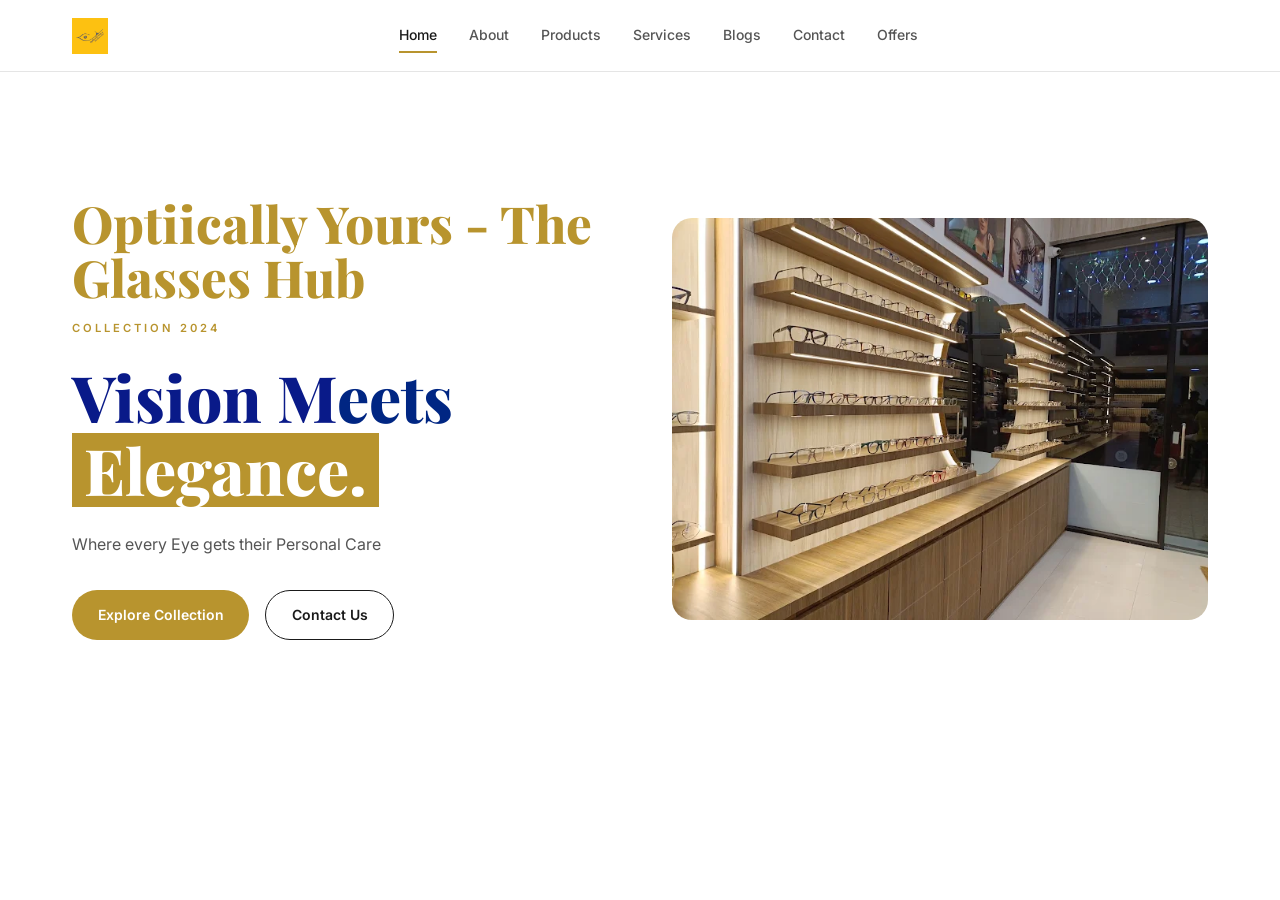
==== commit 2d0a60ac: "Add Offers nav link, empty admin-managed offers page, and rebrand hero text - Link offers.html in th" ====
--- a/index.html
+++ b/index.html
@@ -20,6 +20,7 @@
         <a href="services.html">Services</a>
         <a href="blogs.html">Blogs</a>
         <a href="contact.html">Contact</a>
+        <a href="offers.html">Offers</a>
       </div>
       <div class="nav-actions">
         <div class="nav-toggle">
@@ -33,7 +34,7 @@
   <section class="hero">
     <div class="container">
       <div class="hero-content fade-in-left">
-        <p style="font-family: var(--font-serif); font-weight: 800; font-size: clamp(2.4rem, 4vw, 3.4rem); line-height: 1.05; color: var(--gold); margin-bottom: var(--space-md);">Optiically Your's</p>
+        <p style="font-family: var(--font-serif); font-weight: 800; font-size: clamp(2.4rem, 4vw, 3.4rem); line-height: 1.05; color: var(--gold); margin-bottom: var(--space-md);">Optiically Yours - The Glasses Hub</p>
         <p class="hero-label">Collection 2024</p>
         <h1 class="hero-title">
           <span style="color: #1a1a1a;">Vision M<span style="color: #002683;">eets</span></span><br>
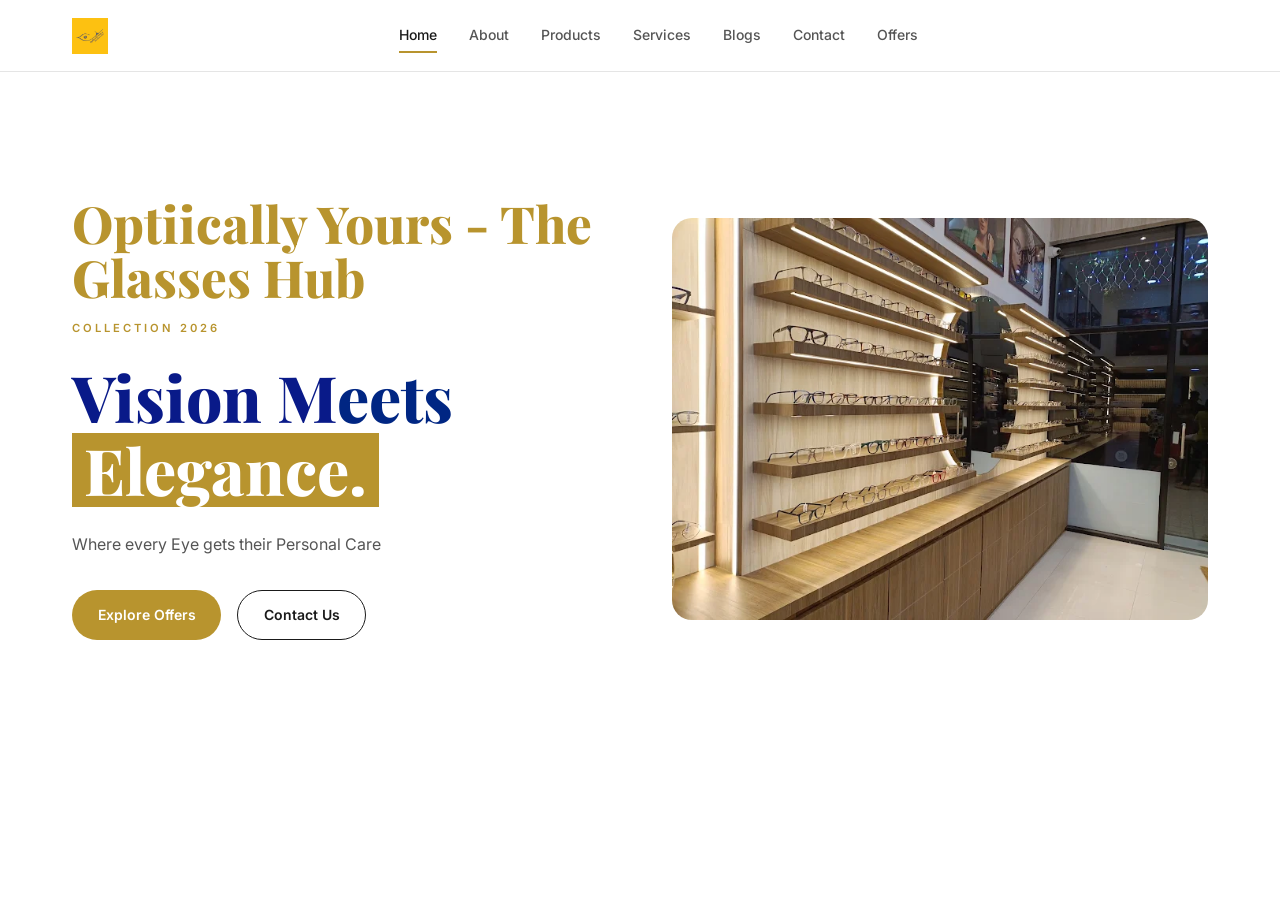
==== commit f67c812b: "Add site-wide inline admin editor and offers/products management - Add js/admin-edit.js: double-clic" ====
--- a/index.html
+++ b/index.html
@@ -35,7 +35,7 @@
     <div class="container">
       <div class="hero-content fade-in-left">
         <p style="font-family: var(--font-serif); font-weight: 800; font-size: clamp(2.4rem, 4vw, 3.4rem); line-height: 1.05; color: var(--gold); margin-bottom: var(--space-md);">Optiically Yours - The Glasses Hub</p>
-        <p class="hero-label">Collection 2024</p>
+        <p class="hero-label">Collection 2026</p>
         <h1 class="hero-title">
           <span style="color: #1a1a1a;">Vision M<span style="color: #002683;">eets</span></span><br>
           <span class="highlight">Elegance.</span>
@@ -44,7 +44,7 @@
           Where every Eye gets their Personal Care
         </p>
         <div class="hero-buttons">
-          <a href="products.html" class="btn btn-primary">Explore Collection</a>
+          <a href="offers.html" class="btn btn-primary">Explore Offers</a>
           <a href="contact.html" class="btn btn-outline">Contact Us</a>
         </div>
       </div>
@@ -60,6 +60,7 @@
 
   <!-- ======== FOOTER ======== -->
   <script src="js/main.js"></script>
+  <script src="js/admin-edit.js"></script>
   <style>
     .hero-slideshow { position: relative; }
     .hero-slideshow .hero-slide {
